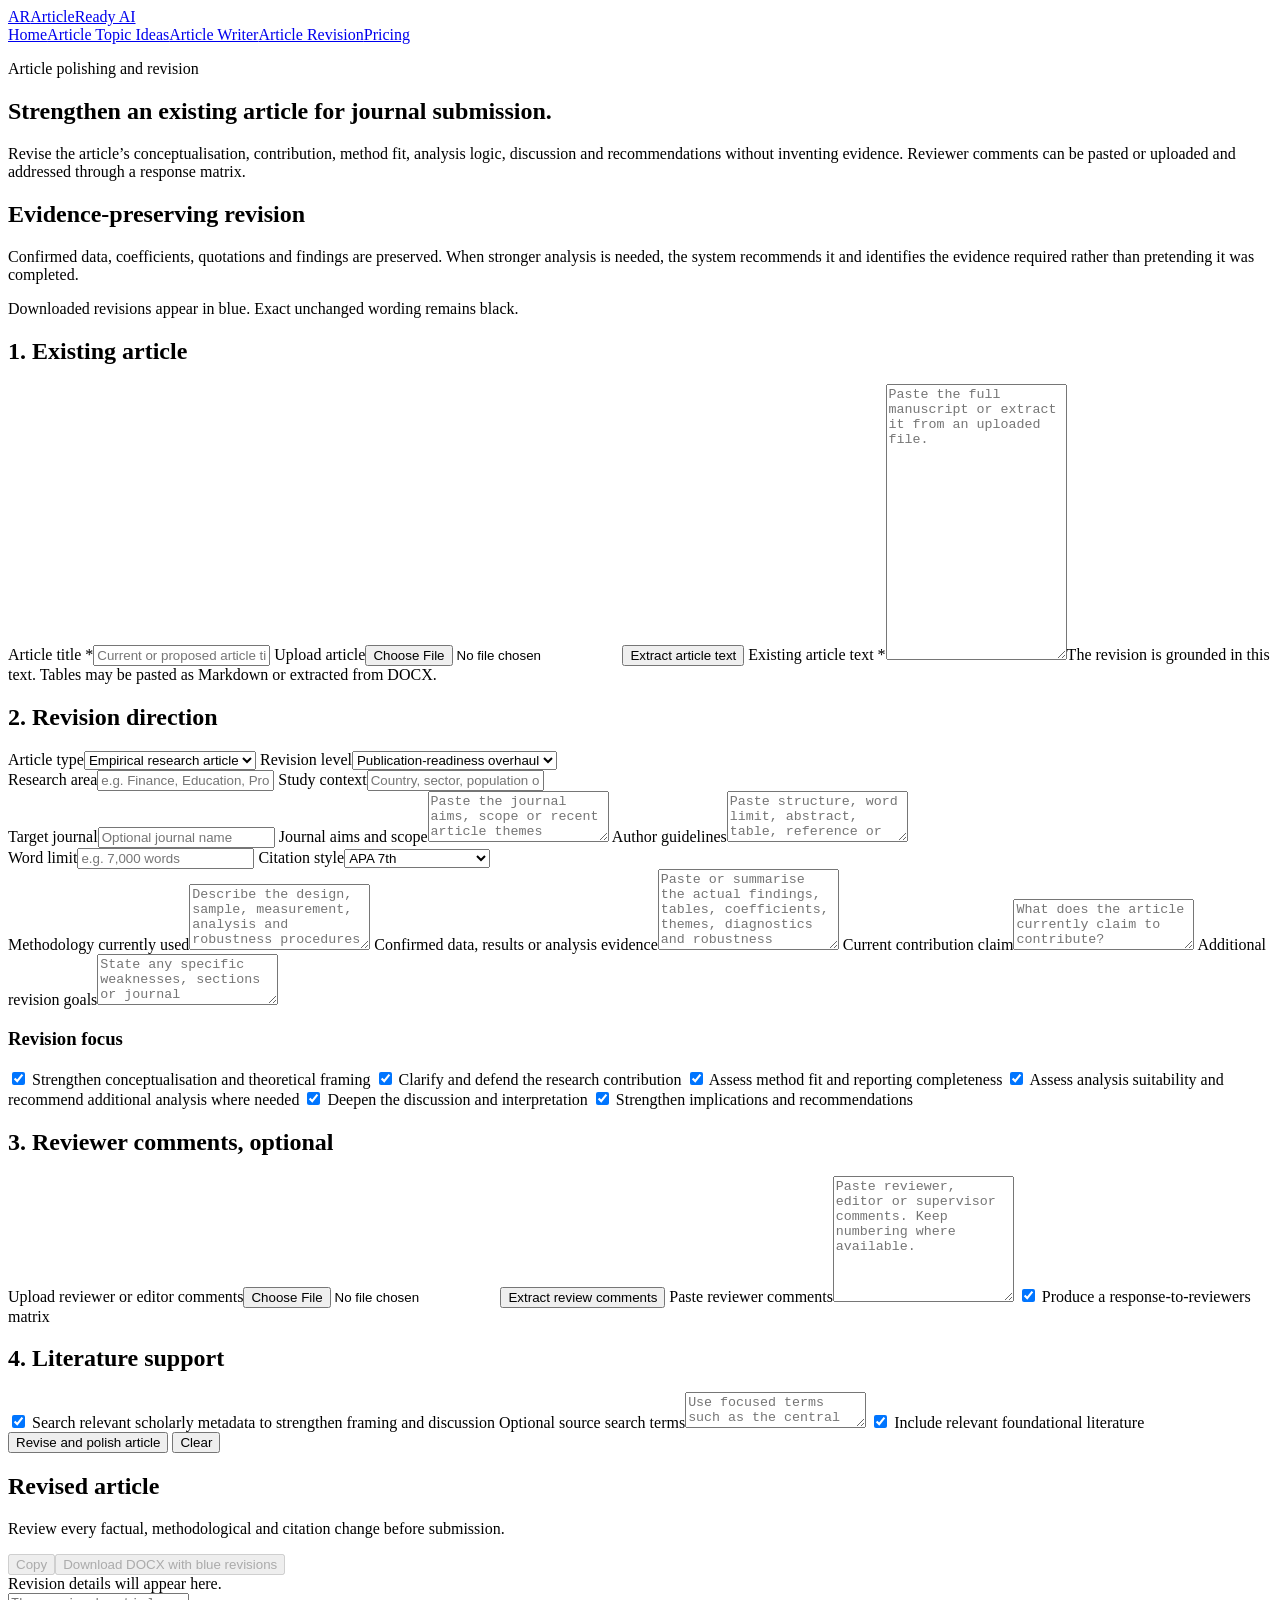
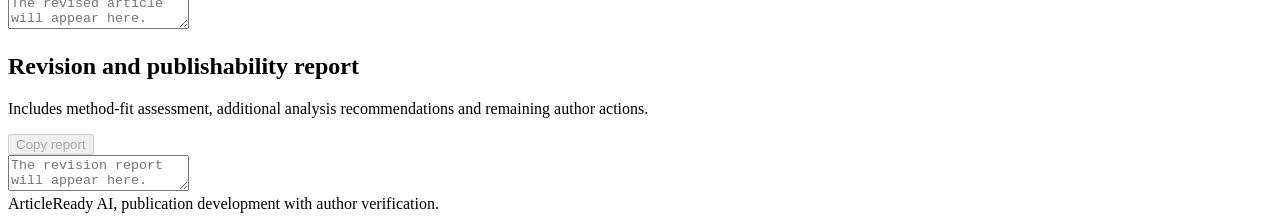
==== app/static/article_revision.html @ 4a83473e "Add files via upload" ====
<!doctype html>
<html lang="en">
<head>
  <meta charset="utf-8">
  <meta name="viewport" content="width=device-width, initial-scale=1">
  <title>Article Polishing and Revision | ArticleReady AI</title>
  <link rel="stylesheet" href="/static/styles.css?v=20260710-pricing">
  <link rel="stylesheet" href="/static/articleready_payments.css?v=20260713-gpt56-payments">
</head>
<body>
  <header class="topbar">
    <a class="brand" href="/"><span class="brand-mark">AR</span><span>ArticleReady AI</span></a>
    <nav class="nav"><a href="/">Home</a><a href="/topic-ideas">Article Topic Ideas</a><a href="/article-writer">Article Writer</a><a href="/article-revision" aria-current="page">Article Revision</a><a href="/pricing">Pricing</a></nav>
  </header>

  <main class="shell">
    <section class="hero">
      <div class="hero-copy">
        <p class="eyebrow">Article polishing and revision</p>
        <h1>Strengthen an existing article for journal submission.</h1>
        <p class="lead">Revise the article’s conceptualisation, contribution, method fit, analysis logic, discussion and recommendations without inventing evidence. Reviewer comments can be pasted or uploaded and addressed through a response matrix.</p>
      </div>
      <aside class="hero-note">
        <h2>Evidence-preserving revision</h2>
        <p>Confirmed data, coefficients, quotations and findings are preserved. When stronger analysis is needed, the system recommends it and identifies the evidence required rather than pretending it was completed.</p>
        <p class="revision-blue-note">Downloaded revisions appear in blue. Exact unchanged wording remains black.</p>
      </aside>
    </section>

    <section class="grid-two revision-layout">
      <form id="revisionForm" class="card form-card">
        <h2>1. Existing article</h2>
        <label><span class="field-label">Article title *</span><input id="articleTitle" required placeholder="Current or proposed article title"></label>
        <label><span class="field-label">Upload article</span><input id="articleFile" type="file" accept=".docx,.pdf,.txt,.md,.rtf,.json"></label>
        <button type="button" class="secondary compact-upload" id="extractArticleBtn">Extract article text</button>
        <label class="priority"><span class="field-label">Existing article text *</span><textarea id="articleText" rows="18" required placeholder="Paste the full manuscript or extract it from an uploaded file."></textarea><span class="help">The revision is grounded in this text. Tables may be pasted as Markdown or extracted from DOCX.</span></label>
        <p id="uploadStatus" class="status"></p>

        <h2>2. Revision direction</h2>
        <div class="two-cols">
          <label><span class="field-label">Article type</span><select id="articleType"><option>Empirical research article</option><option>Systematic review</option><option>Scoping review</option><option>Conceptual article</option><option>Methodological article</option><option>Case study article</option><option>Policy or practice article</option><option>Short communication</option></select></label>
          <label><span class="field-label">Revision level</span><select id="revisionLevel"><option>Language and clarity polish</option><option>Substantive scholarly revision</option><option selected>Publication-readiness overhaul</option></select></label>
        </div>
        <div class="two-cols">
          <label><span class="field-label">Research area</span><input id="researchArea" placeholder="e.g. Finance, Education, Procurement"></label>
          <label><span class="field-label">Study context</span><input id="context" placeholder="Country, sector, population or period"></label>
        </div>
        <label><span class="field-label">Target journal</span><input id="targetJournal" placeholder="Optional journal name"></label>
        <label><span class="field-label">Journal aims and scope</span><textarea id="journalScope" rows="3" placeholder="Paste the journal aims, scope or recent article themes"></textarea></label>
        <label><span class="field-label">Author guidelines</span><textarea id="authorGuidelines" rows="3" placeholder="Paste structure, word limit, abstract, table, reference or reporting requirements"></textarea></label>
        <div class="two-cols">
          <label><span class="field-label">Word limit</span><input id="wordLimit" placeholder="e.g. 7,000 words"></label>
          <label><span class="field-label">Citation style</span><select id="citationStyle"><option>APA 7th</option><option>Harvard</option><option>Chicago author-date</option><option>Vancouver</option><option>IEEE</option><option>Journal-specific style</option></select></label>
        </div>
        <label><span class="field-label">Methodology currently used</span><textarea id="methodology" rows="4" placeholder="Describe the design, sample, measurement, analysis and robustness procedures used."></textarea></label>
        <label><span class="field-label">Confirmed data, results or analysis evidence</span><textarea id="dataResults" rows="5" placeholder="Paste or summarise the actual findings, tables, coefficients, themes, diagnostics and robustness results. The app will not invent missing output."></textarea></label>
        <label><span class="field-label">Current contribution claim</span><textarea id="contributionClaim" rows="3" placeholder="What does the article currently claim to contribute?"></textarea></label>
        <label><span class="field-label">Additional revision goals</span><textarea id="revisionGoals" rows="3" placeholder="State any specific weaknesses, sections or journal expectations to prioritise."></textarea></label>

        <div class="revision-focus-panel">
          <h3>Revision focus</h3>
          <label class="check"><input type="checkbox" id="strengthenConceptualisation" checked> Strengthen conceptualisation and theoretical framing</label>
          <label class="check"><input type="checkbox" id="strengthenContribution" checked> Clarify and defend the research contribution</label>
          <label class="check"><input type="checkbox" id="assessMethodFit" checked> Assess method fit and reporting completeness</label>
          <label class="check"><input type="checkbox" id="assessAnalysis" checked> Assess analysis suitability and recommend additional analysis where needed</label>
          <label class="check"><input type="checkbox" id="deepenDiscussion" checked> Deepen the discussion and interpretation</label>
          <label class="check"><input type="checkbox" id="strengthenRecommendations" checked> Strengthen implications and recommendations</label>
        </div>

        <h2>3. Reviewer comments, optional</h2>
        <label><span class="field-label">Upload reviewer or editor comments</span><input id="commentsFile" type="file" accept=".docx,.pdf,.txt,.md,.rtf,.json"></label>
        <button type="button" class="secondary compact-upload" id="extractCommentsBtn">Extract review comments</button>
        <label><span class="field-label">Paste reviewer comments</span><textarea id="reviewComments" rows="8" placeholder="Paste reviewer, editor or supervisor comments. Keep numbering where available."></textarea></label>
        <label class="check"><input type="checkbox" id="includeResponseMatrix" checked> Produce a response-to-reviewers matrix</label>

        <h2>4. Literature support</h2>
        <label class="check"><input type="checkbox" id="includeSourceSearch" checked> Search relevant scholarly metadata to strengthen framing and discussion</label>
        <label><span class="field-label">Optional source search terms</span><textarea id="sourceSearchTerms" rows="2" placeholder="Use focused terms such as the central constructs, method and context"></textarea></label>
        <label class="check"><input type="checkbox" id="includeOlderFoundational" checked> Include relevant foundational literature</label>

        <div class="actions">
          <button type="submit" id="reviseBtn">Revise and polish article</button>
          <button type="button" class="secondary" id="clearBtn">Clear</button>
        </div>
        <p id="status" class="status"></p>
      </form>

      <section class="card output-stack revision-output-panel">
        <div>
          <div class="result-head">
            <div><h2>Revised article</h2><p class="help">Review every factual, methodological and citation change before submission.</p></div>
            <div class="output-actions"><button id="copyArticleBtn" disabled>Copy</button><button id="downloadRevisionBtn" disabled>Download DOCX with blue revisions</button></div>
          </div>
          <div id="revisionMeta" class="attached-summary">Revision details will appear here.</div>
          <textarea id="revisedArticle" class="output-box revision-article-box" readonly placeholder="The revised article will appear here."></textarea>
        </div>

        <div class="revision-report-panel">
          <div class="result-head"><div><h2>Revision and publishability report</h2><p class="help">Includes method-fit assessment, additional analysis recommendations and remaining author actions.</p></div><div class="output-actions"><button id="copyReportBtn" disabled>Copy report</button></div></div>
          <textarea id="revisionReport" class="output-box revision-report-box" readonly placeholder="The revision report will appear here."></textarea>
        </div>

        <div id="reviewerMatrixPanel" class="revision-report-panel" hidden>
          <div class="result-head"><div><h2>Response to reviewer comments</h2></div><div class="output-actions"><button id="copyMatrixBtn" disabled>Copy matrix</button></div></div>
          <textarea id="reviewerMatrix" class="output-box revision-matrix-box" readonly></textarea>
        </div>
      </section>
    </section>
  </main>

  <footer class="footer">ArticleReady AI, publication development with author verification.</footer>
  <script src="/static/article_revision.js?v=20260710-pricing"></script>
  <script src="/static/articleready_payments.js?v=20260713-gpt56-payments"></script>
</body>
</html>
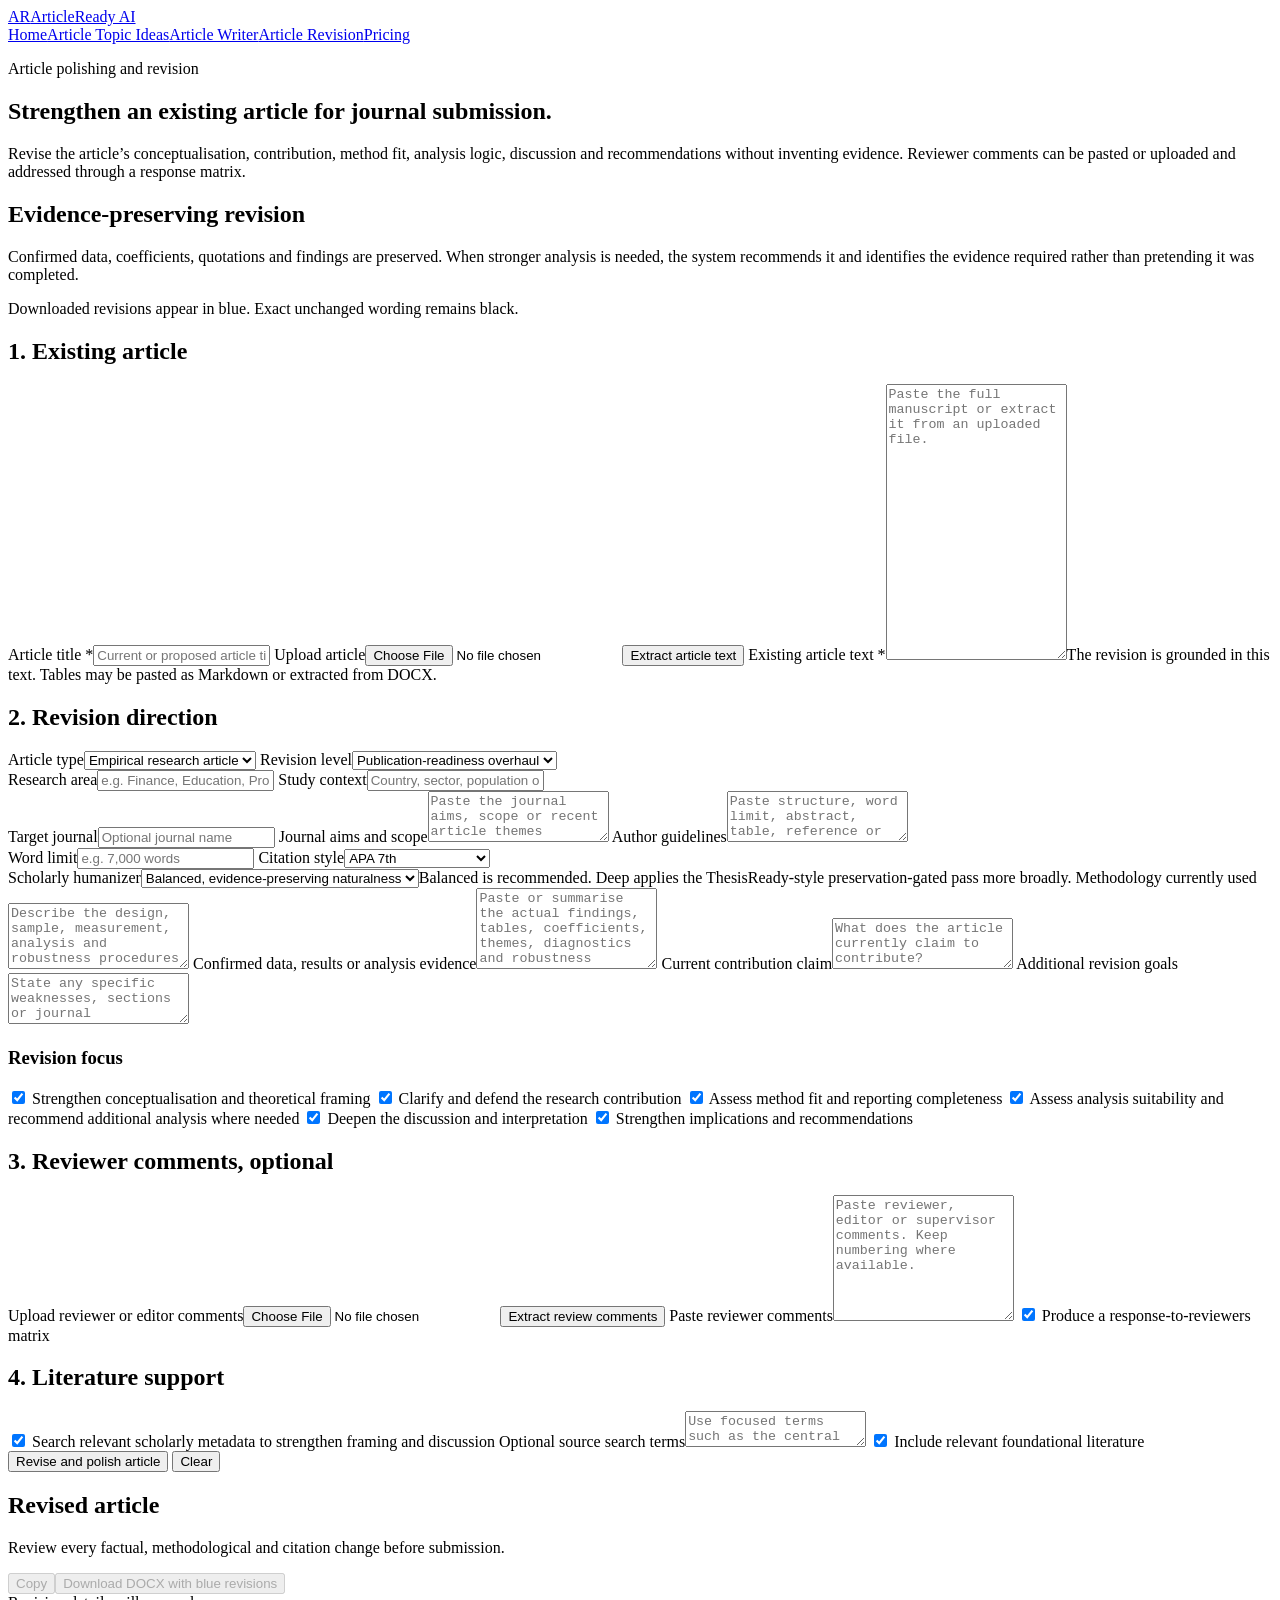
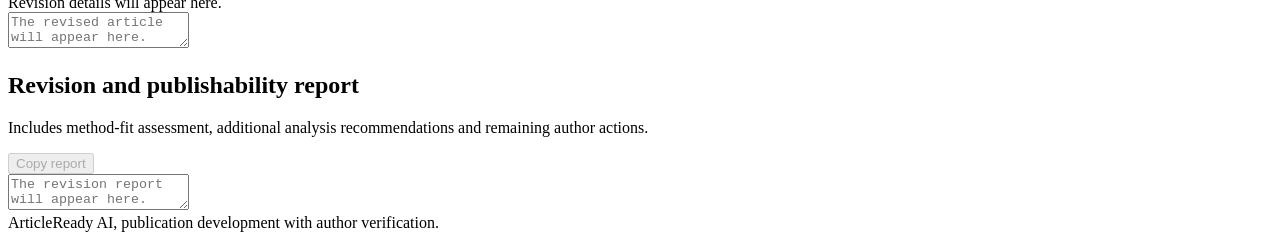
==== commit b1912c03: "Add files via upload" ====
--- a/app/static/article_revision.html
+++ b/app/static/article_revision.html
@@ -38,7 +38,7 @@
 
         <h2>2. Revision direction</h2>
         <div class="two-cols">
-          <label><span class="field-label">Article type</span><select id="articleType"><option>Empirical research article</option><option>Systematic review</option><option>Scoping review</option><option>Conceptual article</option><option>Methodological article</option><option>Case study article</option><option>Policy or practice article</option><option>Short communication</option></select></label>
+          <label><span class="field-label">Article type</span><select id="articleType"><option>Empirical research article</option><option>Systematic review</option><option>Scoping review</option><option>Conceptual article</option><option>Bibliometric article</option><option>Methodological article</option><option>Case study article</option><option>Policy or practice article</option><option>Short communication</option></select></label>
           <label><span class="field-label">Revision level</span><select id="revisionLevel"><option>Language and clarity polish</option><option>Substantive scholarly revision</option><option selected>Publication-readiness overhaul</option></select></label>
         </div>
         <div class="two-cols">
@@ -52,6 +52,7 @@
           <label><span class="field-label">Word limit</span><input id="wordLimit" placeholder="e.g. 7,000 words"></label>
           <label><span class="field-label">Citation style</span><select id="citationStyle"><option>APA 7th</option><option>Harvard</option><option>Chicago author-date</option><option>Vancouver</option><option>IEEE</option><option>Journal-specific style</option></select></label>
         </div>
+        <label><span class="field-label">Scholarly humanizer</span><select id="humanizerMode"><option value="balanced" selected>Balanced, evidence-preserving naturalness</option><option value="deep">Deep, section-by-section naturalness pass</option><option value="light">Light, deterministic language clean-up</option><option value="off">Off, preserve the revised wording</option></select><span class="help">Balanced is recommended. Deep applies the ThesisReady-style preservation-gated pass more broadly.</span></label>
         <label><span class="field-label">Methodology currently used</span><textarea id="methodology" rows="4" placeholder="Describe the design, sample, measurement, analysis and robustness procedures used."></textarea></label>
         <label><span class="field-label">Confirmed data, results or analysis evidence</span><textarea id="dataResults" rows="5" placeholder="Paste or summarise the actual findings, tables, coefficients, themes, diagnostics and robustness results. The app will not invent missing output."></textarea></label>
         <label><span class="field-label">Current contribution claim</span><textarea id="contributionClaim" rows="3" placeholder="What does the article currently claim to contribute?"></textarea></label>
@@ -109,7 +110,7 @@
   </main>
 
   <footer class="footer">ArticleReady AI, publication development with author verification.</footer>
-  <script src="/static/article_revision.js?v=20260710-pricing"></script>
-  <script src="/static/articleready_payments.js?v=20260713-gpt56-payments"></script>
+  <script src="/static/articleready_payments.js?v=20260722-humanizer-citations-docx"></script>
+  <script src="/static/article_revision.js?v=20260722-humanizer-citations-docx"></script>
 </body>
 </html>
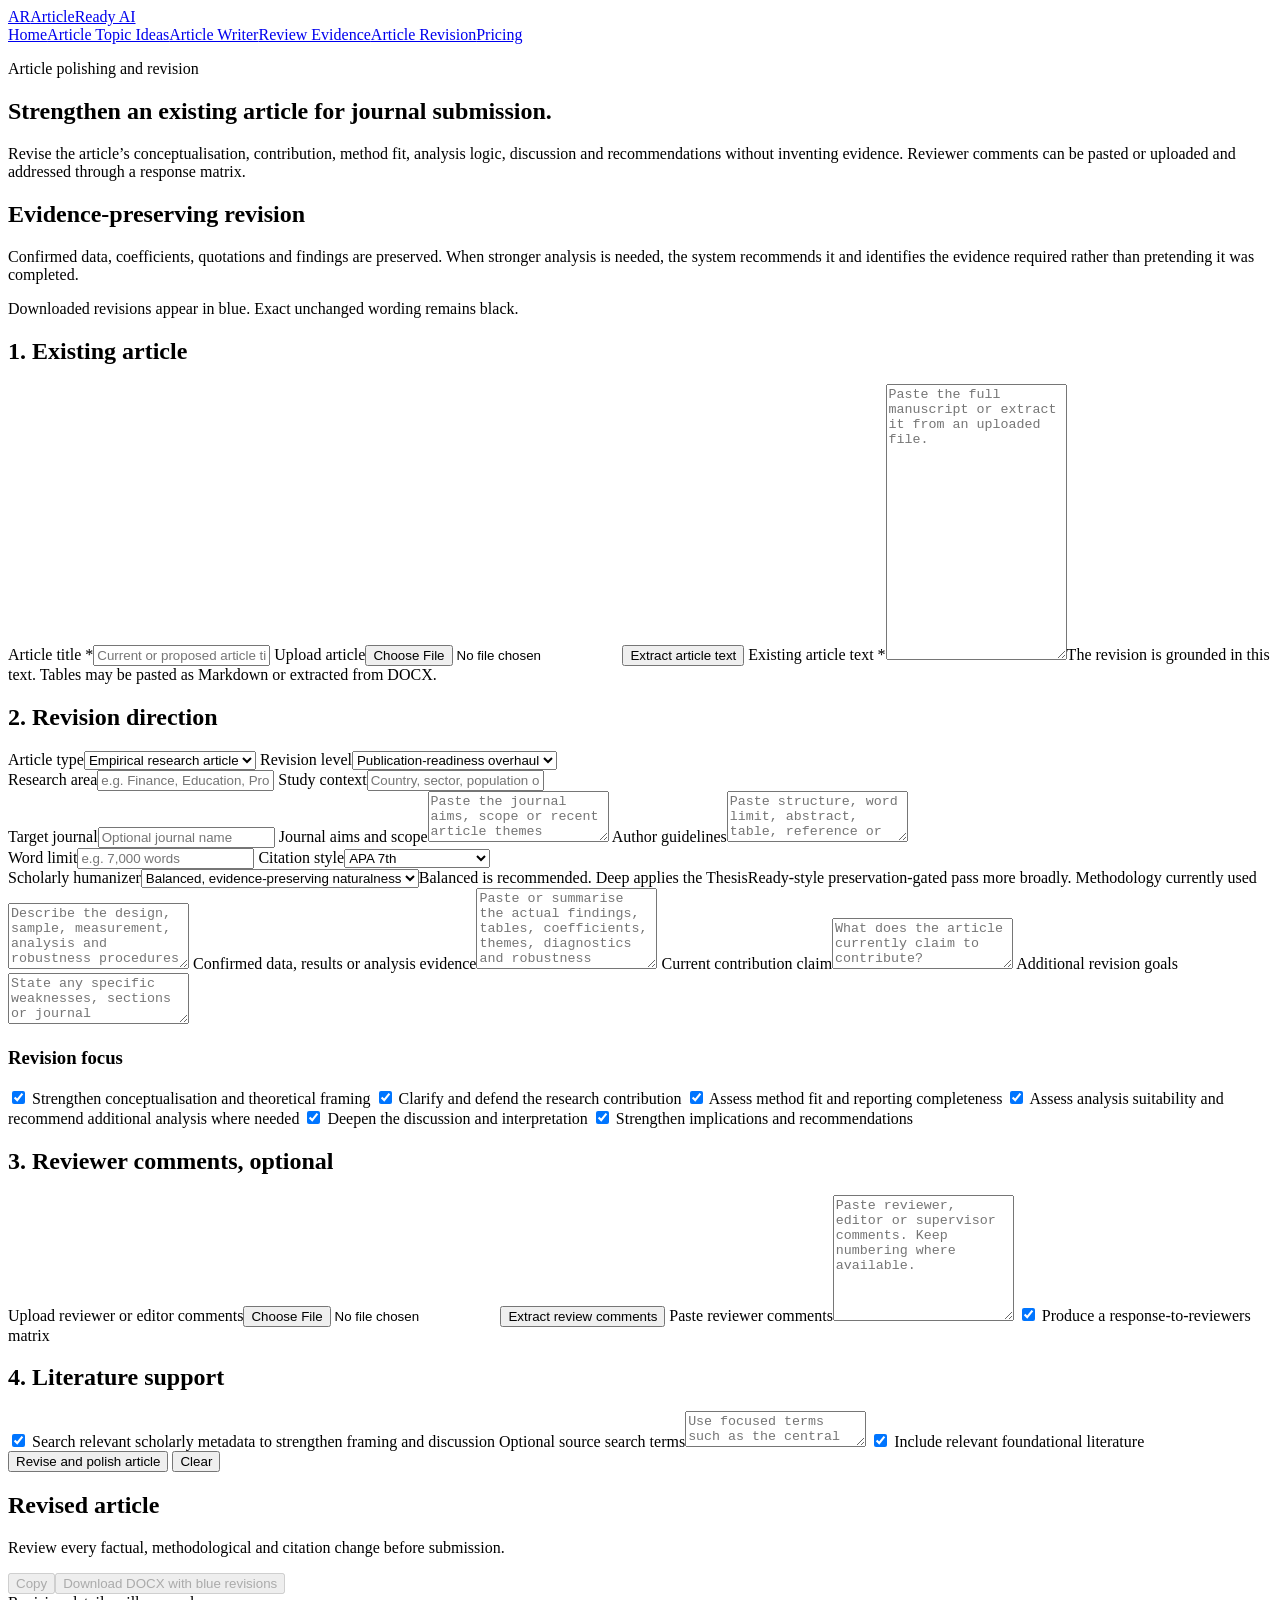
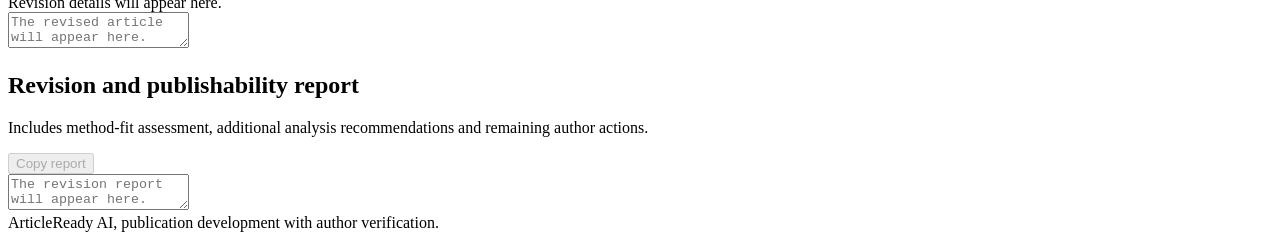
==== commit 587a8f62: "Add files via upload" ====
--- a/app/static/article_revision.html
+++ b/app/static/article_revision.html
@@ -10,7 +10,7 @@
 <body>
   <header class="topbar">
     <a class="brand" href="/"><span class="brand-mark">AR</span><span>ArticleReady AI</span></a>
-    <nav class="nav"><a href="/">Home</a><a href="/topic-ideas">Article Topic Ideas</a><a href="/article-writer">Article Writer</a><a href="/article-revision" aria-current="page">Article Revision</a><a href="/pricing">Pricing</a></nav>
+    <nav class="nav"><a href="/">Home</a><a href="/topic-ideas">Article Topic Ideas</a><a href="/article-writer">Article Writer</a><a href="/review-evidence">Review Evidence</a><a href="/article-revision" aria-current="page">Article Revision</a><a href="/pricing">Pricing</a></nav>
   </header>
 
   <main class="shell">
@@ -38,7 +38,7 @@
 
         <h2>2. Revision direction</h2>
         <div class="two-cols">
-          <label><span class="field-label">Article type</span><select id="articleType"><option>Empirical research article</option><option>Systematic review</option><option>Scoping review</option><option>Conceptual article</option><option>Bibliometric article</option><option>Methodological article</option><option>Case study article</option><option>Policy or practice article</option><option>Short communication</option></select></label>
+          <label><span class="field-label">Article type</span><select id="articleType"><option>Empirical research article</option><option>Systematic review</option><option>Scoping review</option><option>Conceptual article</option><option>Bibliometric article</option><option>Integrative review</option><option>Methodological article</option><option>Case study article</option><option>Policy or practice article</option><option>Short communication</option></select></label>
           <label><span class="field-label">Revision level</span><select id="revisionLevel"><option>Language and clarity polish</option><option>Substantive scholarly revision</option><option selected>Publication-readiness overhaul</option></select></label>
         </div>
         <div class="two-cols">
